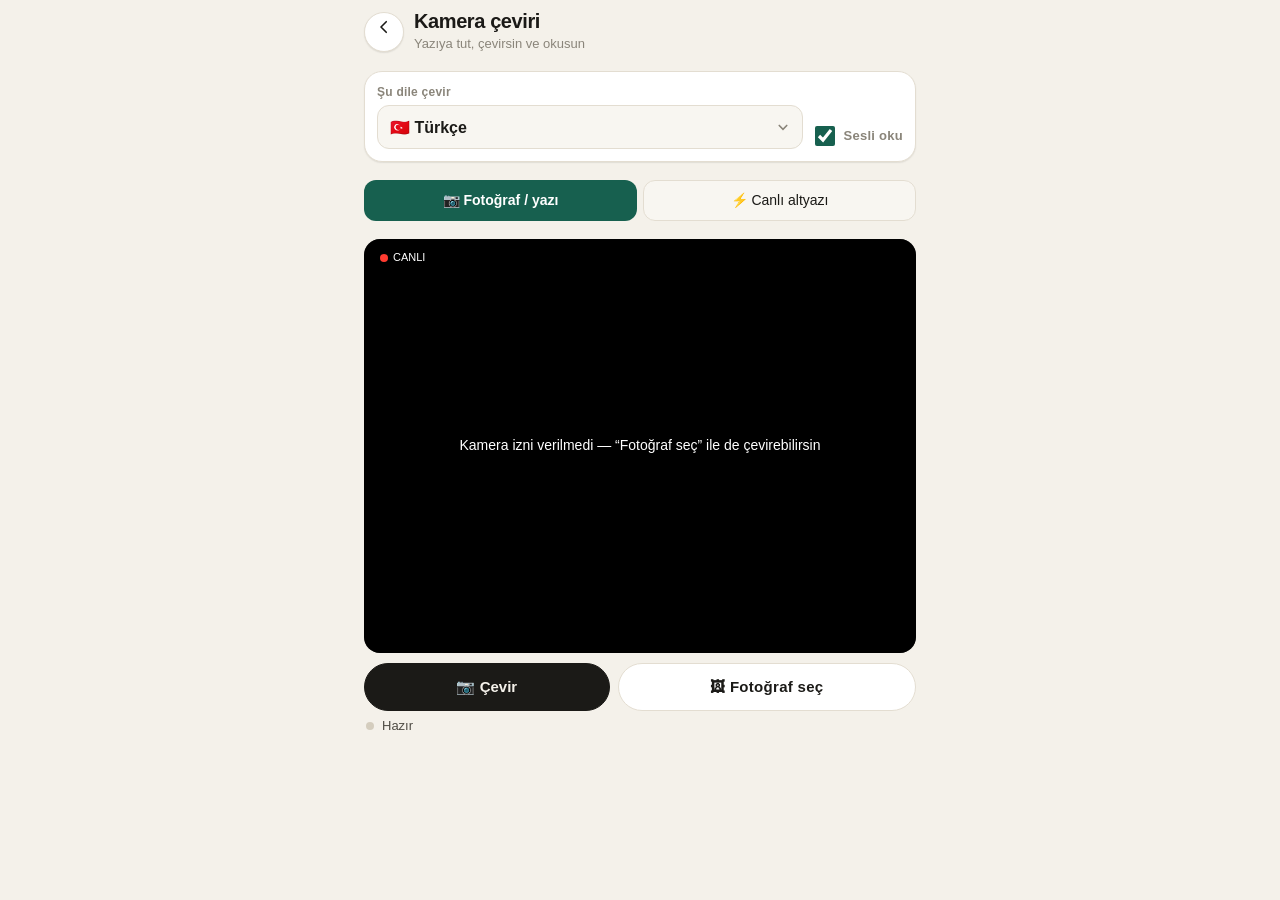
==== camera.html @ 774ba6e8 "v78.4: Karsilikli/Ceviri yanlis alfabe dokumu kayittan duzeltilir" ====
<!DOCTYPE html>
<html lang="tr">
<head>
  <meta charset="UTF-8">
  <meta name="viewport" content="width=device-width, initial-scale=1, viewport-fit=cover">
  <meta name="apple-mobile-web-app-capable" content="yes">
  <meta name="theme-color" content="#F4F1EA" media="(prefers-color-scheme: light)">
  <meta name="theme-color" content="#121311" media="(prefers-color-scheme: dark)">
  <link rel="apple-touch-icon" href="icon-192.png">
  <link rel="manifest" href="manifest.json">
  <title>Kamera Çeviri — Sesli Çevirmen</title>
  <link rel="stylesheet" href="styles.css?v=118">
</head>
<body class="shell">
  <div class="app">
    <header class="header">
      <div class="header-left">
        <a href="/" class="back-btn" aria-label="Ana menü">←</a>
        <div>
          <h1>Kamera çeviri</h1>
          <p class="tagline" id="camTag">Yazıya tut, çevirsin ve okusun</p>
        </div>
      </div>
    </header>

    <section class="lang-card">
      <div class="lang-field">
        <label for="camTarget">Şu dile çevir</label>
        <select id="camTarget"></select>
      </div>
      <label class="cam-sound"><input id="camSound" type="checkbox" checked> Sesli oku</label>
    </section>

    <div class="cam-tabs" role="tablist">
      <button id="tabPhoto" class="cam-tab is-on" type="button" role="tab" aria-selected="true">📷 Fotoğraf / yazı</button>
      <button id="tabLive" class="cam-tab" type="button" role="tab" aria-selected="false">⚡ Canlı altyazı</button>
    </div>

    <div class="cam-box">
      <video id="camVideo" playsinline muted autoplay></video>
      <img id="camShot" alt="Çevrilen fotoğraf" hidden>
      <canvas id="camCanvas" hidden></canvas>
      <div id="camMsg" class="cam-msg">Kamera açılıyor…</div>
      <div id="camLiveDot" class="cam-live" hidden><i></i> CANLI</div>
    </div>

    <div class="cam-bar" id="barPhoto">
      <button id="camSnap" class="btn btn-primary" type="button">📷 Çevir</button>
      <button id="camAgain" class="btn" type="button" hidden>↺ Yeniden</button>
      <label class="btn cam-file">🖼 Fotoğraf seç<input id="camFile" type="file" accept="image/*" hidden></label>
    </div>
    <div class="cam-bar" id="barLive" hidden>
      <button id="camLive" class="btn btn-primary" type="button">▶ Canlı çeviriyi başlat</button>
    </div>

    <div id="camStatus" class="status-bar"><span class="status-dot"></span><span id="camStatusText">Hazır</span></div>

    <main id="camOut" class="cam-out" aria-live="polite"></main>
  </div>
  <script src="api-client.js?v=7"></script>
  <script src="keepalive.js?v=2"></script>
  <script src="live-audio.js?v=14"></script>
  <script src="camera.js?v=3"></script>
</body>
</html>
---- styles.css ----
/* ==========================================================================
   Sesli Çevirmen — tasarım sistemi (v2)
   Sıcak kağıt zemin · mürekkep metin · tek vurgu (derin yeşil) · amber yardım
   ========================================================================== */

:root {
  --bg: #F4F1EA;
  --bg-2: #ECE7DD;
  --surface: #FFFFFF;
  --surface-2: #F8F6F1;
  --ink: #1B1A17;
  --ink-2: #4E4B44;
  --ink-3: #8A857A;
  --line: #E3DDD1;
  --line-2: #D4CDBE;
  --accent: #17604F;
  --accent-2: #0F4A3C;
  --accent-ink: #FFFFFF;
  --accent-soft: #DDEEE7;
  --accent-text: #145444;
  --help: #B26B00;
  --help-soft: #FBEFD9;
  --help-ink: #6E4300;
  --danger: #B93A26;
  --danger-soft: #FBE5E0;
  --ok: #1E7A45;
  --ok-soft: #E2F3E8;
  --info-soft: #E6EEF9;
  --info-ink: #1F4E8C;
  --shadow-sm: 0 1px 2px rgba(27, 26, 23, .06), 0 1px 1px rgba(27, 26, 23, .04);
  --shadow: 0 6px 24px -10px rgba(27, 26, 23, .22), 0 2px 6px -2px rgba(27, 26, 23, .08);
  --radius: 18px;
  --radius-sm: 12px;
  --font: -apple-system, BlinkMacSystemFont, "SF Pro Text", "Segoe UI", Roboto, "Helvetica Neue", Arial, sans-serif;
  --font-display: -apple-system, BlinkMacSystemFont, "SF Pro Display", "Segoe UI", Roboto, sans-serif;
  --safe-b: env(safe-area-inset-bottom, 0px);
  --safe-t: env(safe-area-inset-top, 0px);
  color-scheme: light;
}

@media (prefers-color-scheme: dark) {
  :root:not([data-theme="light"]) {
    --bg: #121311;
    --bg-2: #1A1B18;
    --surface: #1D1E1B;
    --surface-2: #232420;
    --ink: #EEEBE4;
    --ink-2: #BDB8AD;
    --ink-3: #8C887E;
    --line: #2E2F2A;
    --line-2: #3A3B35;
    --accent: #47B696;
    --accent-2: #5CC9A8;
    --accent-ink: #08130F;
    --accent-soft: #173229;
    --accent-text: #7FD9BC;
    --help: #E2A33A;
    --help-soft: #332611;
    --help-ink: #F2C77E;
    --danger: #EE7A63;
    --danger-soft: #3A1E18;
    --ok: #5BCB8A;
    --ok-soft: #16301F;
    --info-soft: #18243A;
    --info-ink: #9DC0F2;
    --shadow-sm: 0 1px 2px rgba(0, 0, 0, .4);
    --shadow: 0 10px 30px -12px rgba(0, 0, 0, .7);
    color-scheme: dark;
  }
}

*, *::before, *::after { box-sizing: border-box; }
html { -webkit-text-size-adjust: 100%; }
body {
  margin: 0;
  min-height: 100dvh;
  background: var(--bg);
  color: var(--ink);
  font: 16px/1.45 var(--font);
  -webkit-font-smoothing: antialiased;
  -webkit-tap-highlight-color: transparent;
  overscroll-behavior-y: none;
}
button, input, select, textarea { font: inherit; color: inherit; }
button { cursor: pointer; -webkit-user-select: none; user-select: none; }
a { color: var(--accent-text); }
svg { flex-shrink: 0; }
.hidden { display: none !important; }
:focus-visible { outline: 2px solid var(--accent); outline-offset: 2px; }

/* ---------- App shell ---------- */
.app {
  max-width: 600px;
  margin: 0 auto;
  min-height: 100dvh;
  display: flex;
  flex-direction: column;
  padding: 0 16px;
}
.header {
  position: sticky;
  top: 0;
  z-index: 30;
  display: flex;
  align-items: center;
  justify-content: space-between;
  gap: 10px;
  margin: 0 -16px;
  padding: calc(10px + var(--safe-t)) 16px 10px;
  background: color-mix(in srgb, var(--bg) 88%, transparent);
  -webkit-backdrop-filter: blur(14px) saturate(1.4);
  backdrop-filter: blur(14px) saturate(1.4);
  border-bottom: 1px solid transparent;
}
.header-left { display: flex; align-items: center; gap: 10px; min-width: 0; }
.header h1 {
  margin: 0;
  font: 700 20px/1.15 var(--font-display);
  letter-spacing: -.02em;
}
.tagline { margin: 2px 0 0; font-size: 13px; color: var(--ink-3); white-space: nowrap; overflow: hidden; text-overflow: ellipsis; }
.back-btn, .icon-btn {
  width: 40px; height: 40px;
  display: inline-grid; place-items: center;
  border-radius: 50%;
  border: 1px solid var(--line);
  background: var(--surface);
  color: var(--ink);
  text-decoration: none;
  font-size: 0;
  box-shadow: var(--shadow-sm);
  flex-shrink: 0;
}
.back-btn::before {
  content: "";
  width: 18px; height: 18px;
  background: currentColor;
  -webkit-mask: url("data:image/svg+xml,%3Csvg xmlns='http://www.w3.org/2000/svg' viewBox='0 0 24 24' fill='none' stroke='black' stroke-width='2.2' stroke-linecap='round' stroke-linejoin='round'%3E%3Cpath d='M15 5l-7 7 7 7'/%3E%3C/svg%3E") center/contain no-repeat;
          mask: url("data:image/svg+xml,%3Csvg xmlns='http://www.w3.org/2000/svg' viewBox='0 0 24 24' fill='none' stroke='black' stroke-width='2.2' stroke-linecap='round' stroke-linejoin='round'%3E%3Cpath d='M15 5l-7 7 7 7'/%3E%3C/svg%3E") center/contain no-repeat;
}
.icon-btn svg { width: 20px; height: 20px; fill: none; stroke: currentColor; stroke-width: 2; stroke-linecap: round; stroke-linejoin: round; }
.ghost-btn {
  display: inline-flex; align-items: center; justify-content: center; gap: 6px;
  min-height: 38px;
  padding: 0 14px;
  border-radius: 999px;
  border: 1px solid var(--line);
  background: var(--surface);
  color: var(--ink);
  font-size: 14px; font-weight: 600;
  text-decoration: none;
  box-shadow: var(--shadow-sm);
}
.ghost-btn:active { transform: scale(.97); }

/* ---------- Form controls ---------- */
.lang-card {
  display: flex; align-items: flex-end; gap: 8px;
  margin: 6px 0 10px;
  padding: 12px;
  background: var(--surface);
  border: 1px solid var(--line);
  border-radius: var(--radius);
  box-shadow: var(--shadow-sm);
}
.lang-field { flex: 1; min-width: 0; display: flex; flex-direction: column; gap: 4px; }
.lang-field-full { flex: 1 1 100%; }
label, .field-label {
  font-size: 12px; font-weight: 600; letter-spacing: .02em;
  color: var(--ink-3);
}
select, .select {
  -webkit-appearance: none; appearance: none;
  width: 100%;
  min-height: 44px;
  padding: 0 36px 0 12px;
  border-radius: var(--radius-sm);
  border: 1px solid var(--line);
  background: var(--surface-2) url("data:image/svg+xml,%3Csvg xmlns='http://www.w3.org/2000/svg' viewBox='0 0 24 24' fill='none' stroke='%238A857A' stroke-width='2.2' stroke-linecap='round'%3E%3Cpath d='M7 10l5 5 5-5'/%3E%3C/svg%3E") right 10px center/18px no-repeat;
  font-size: 16px; font-weight: 600;
  color: var(--ink);
}
input[type="text"], input[type="search"], .input {
  -webkit-appearance: none; appearance: none;
  width: 100%;
  min-height: 48px;
  padding: 0 14px;
  border-radius: 999px;
  border: 1px solid var(--line);
  background: var(--surface);
  font-size: 16px;
  color: var(--ink);
}
input::placeholder { color: var(--ink-3); }
input[type="text"]:focus, input[type="search"]:focus, select:focus { outline: none; border-color: var(--accent); box-shadow: 0 0 0 3px var(--accent-soft); }
input[type="checkbox"] { width: 20px; height: 20px; accent-color: var(--accent); }
.swap-btn {
  width: 44px; height: 44px;
  border-radius: 50%;
  border: 1px solid var(--line);
  background: var(--surface-2);
  font-size: 0;
  display: grid; place-items: center;
  flex-shrink: 0;
}
.swap-btn::before {
  content: ""; width: 20px; height: 20px; background: var(--accent);
  -webkit-mask: url("data:image/svg+xml,%3Csvg xmlns='http://www.w3.org/2000/svg' viewBox='0 0 24 24' fill='none' stroke='black' stroke-width='2.2' stroke-linecap='round' stroke-linejoin='round'%3E%3Cpath d='M4 8h14l-4-4M20 16H6l4 4'/%3E%3C/svg%3E") center/contain no-repeat;
          mask: url("data:image/svg+xml,%3Csvg xmlns='http://www.w3.org/2000/svg' viewBox='0 0 24 24' fill='none' stroke='black' stroke-width='2.2' stroke-linecap='round' stroke-linejoin='round'%3E%3Cpath d='M4 8h14l-4-4M20 16H6l4 4'/%3E%3C/svg%3E") center/contain no-repeat;
}
.swap-btn:active { transform: rotate(180deg); transition: transform .25s; }

/* ---------- Status / notices ---------- */
.status-bar, .live-talk-status-row {
  display: flex; align-items: center; gap: 8px;
  padding: 6px 2px;
  font-size: 13px; color: var(--ink-2);
}
.status-dot {
  width: 8px; height: 8px; border-radius: 50%;
  background: var(--line-2);
  flex-shrink: 0;
  transition: background .2s;
}
.status-dot.active { background: var(--accent); box-shadow: 0 0 0 4px var(--accent-soft); }
@keyframes pulse-dot { 50% { box-shadow: 0 0 0 7px transparent; } }
.error-box, .notice {
  margin: 6px 0;
  padding: 10px 14px;
  border-radius: var(--radius-sm);
  background: var(--danger-soft);
  color: var(--danger);
  font-size: 14px; font-weight: 500;
}
.error-box.info-box, .notice-info { background: var(--info-soft); color: var(--info-ink); }
.notice-warn { background: var(--help-soft); color: var(--help-ink); }
.notice details summary { cursor: pointer; font-weight: 600; }
.notice details p { margin: 6px 0 0; font-weight: 400; }
.interim {
  margin: 6px 0;
  padding: 12px 14px;
  border-radius: var(--radius-sm);
  background: var(--accent-soft);
  color: var(--accent-text);
}
.interim-label { font-size: 11px; font-weight: 700; letter-spacing: .08em; text-transform: uppercase; margin-bottom: 2px; }

/* ---------- Message list / bubbles (Çeviri) ---------- */
.messages {
  flex: 1;
  display: flex; flex-direction: column; gap: 10px;
  padding: 6px 0 12px;
}
.empty-state {
  margin: auto 0;
  padding: 36px 20px;
  text-align: center;
  color: var(--ink-2);
}
.empty-state h2 { margin: 14px 0 4px; font: 700 18px/1.25 var(--font-display); color: var(--ink); letter-spacing: -.01em; }
.empty-state p { margin: 0 auto; max-width: 300px; font-size: 14px; color: var(--ink-3); }
.empty-icon {
  width: 64px; height: 64px; margin: 0 auto;
  border-radius: 22px;
  background: var(--accent-soft);
  font-size: 0;
  position: relative;
}
.empty-icon::before {
  content: ""; position: absolute; inset: 18px; background: var(--accent);
  -webkit-mask: url("data:image/svg+xml,%3Csvg xmlns='http://www.w3.org/2000/svg' viewBox='0 0 24 24' fill='none' stroke='black' stroke-width='2' stroke-linecap='round'%3E%3Crect x='9' y='3' width='6' height='11' rx='3'/%3E%3Cpath d='M5 11a7 7 0 0 0 14 0M12 18v3'/%3E%3C/svg%3E") center/contain no-repeat;
          mask: url("data:image/svg+xml,%3Csvg xmlns='http://www.w3.org/2000/svg' viewBox='0 0 24 24' fill='none' stroke='black' stroke-width='2' stroke-linecap='round'%3E%3Crect x='9' y='3' width='6' height='11' rx='3'/%3E%3Cpath d='M5 11a7 7 0 0 0 14 0M12 18v3'/%3E%3C/svg%3E") center/contain no-repeat;
}
.empty-hint { color: var(--ink-3); font-size: 14px; text-align: center; padding: 16px; }

.bubble, .live-talk-bubble {
  padding: 14px 16px;
  border-radius: var(--radius);
  background: var(--surface);
  border: 1px solid var(--line);
  box-shadow: var(--shadow-sm);
}
.bubble.other, .live-talk-bubble.other { background: var(--surface-2); }
.bubble.me, .live-talk-bubble.me { border-left: 3px solid var(--accent); }
.bubble.other, .live-talk-bubble.other { border-left: 3px solid var(--help); }
@keyframes rise { from { opacity: 0; } to { opacity: 1; } }
.bubble-label, .live-talk-bubble-meta {
  font-size: 11px; font-weight: 700; letter-spacing: .06em; text-transform: uppercase;
  color: var(--ink-3);
}
.bubble-original, .live-talk-bubble-orig { margin: 3px 0 0; font-size: 15px; color: var(--ink-2); }
.bubble-divider, .live-talk-bubble-divider { height: 1px; background: var(--line); margin: 10px 0; }
.bubble-translated, .live-talk-bubble-trans { margin: 3px 0 0; font: 600 19px/1.35 var(--font-display); color: var(--ink); letter-spacing: -.005em; }
.bubble-phonetic { margin-top: 6px; font-size: 14px; color: var(--accent-text); }
.replay-btn, .live-talk-replay, .pill-btn {
  display: inline-flex; align-items: center; gap: 6px;
  margin-top: 10px;
  min-height: 34px;
  padding: 0 12px;
  border-radius: 999px;
  border: 1px solid var(--line);
  background: var(--surface);
  color: var(--accent-text);
  font-size: 13px; font-weight: 600;
}
.replay-btn:active, .live-talk-replay:active, .pill-btn:active { transform: scale(.96); }
.live-talk-bubble-actions:empty { display: none; }

/* ---------- Bottom dock + mic buttons ---------- */
.controls, .dock {
  position: sticky; bottom: 0; z-index: 20;
  margin: 0 -16px;
  padding: 10px 16px calc(12px + var(--safe-b));
  background: linear-gradient(to top, var(--bg) 82%, color-mix(in srgb, var(--bg) 0%, transparent));
}
.text-input-row, .composer { display: flex; gap: 8px; align-items: center; }
.translate-send-btn, .send-btn, .mod-send-btn {
  width: 48px; height: 48px; flex-shrink: 0;
  border-radius: 50%; border: 0;
  background: var(--ink); color: var(--bg);
  display: grid; place-items: center;
  font-size: 0;
}
.translate-send-btn::before, .send-btn::before, .mod-send-btn::before {
  content: ""; width: 20px; height: 20px; background: currentColor;
  -webkit-mask: url("data:image/svg+xml,%3Csvg xmlns='http://www.w3.org/2000/svg' viewBox='0 0 24 24' fill='none' stroke='black' stroke-width='2.4' stroke-linecap='round' stroke-linejoin='round'%3E%3Cpath d='M12 19V5M5 12l7-7 7 7'/%3E%3C/svg%3E") center/contain no-repeat;
          mask: url("data:image/svg+xml,%3Csvg xmlns='http://www.w3.org/2000/svg' viewBox='0 0 24 24' fill='none' stroke='black' stroke-width='2.4' stroke-linecap='round' stroke-linejoin='round'%3E%3Cpath d='M12 19V5M5 12l7-7 7 7'/%3E%3C/svg%3E") center/contain no-repeat;
}
.dual-mic-hint { margin: 8px 0 6px; text-align: center; font-size: 12px; color: var(--ink-3); }
.dual-mic-row, .mic-row { display: grid; grid-template-columns: 1fr 1fr; gap: 10px; }

.mic-btn {
  position: relative;
  display: flex; align-items: center; gap: 12px;
  width: 100%;
  min-height: 76px;
  padding: 12px 14px;
  border-radius: 22px;
  border: 0;
  background: var(--accent);
  color: var(--accent-ink);
  text-align: left;
  box-shadow: 0 8px 20px -10px color-mix(in srgb, var(--accent) 70%, transparent);
  touch-action: none;
  -webkit-touch-callout: none;
  transition: transform .12s ease, background .2s;
}
.mic-btn[data-side="other"] { background: var(--ink); color: var(--bg); box-shadow: var(--shadow); }
.mic-btn { -webkit-user-select: none; user-select: none; }
.mic-btn:disabled { opacity: .5; }
.mic-icon {
  width: 44px; height: 44px; flex-shrink: 0;
  border-radius: 50%;
  display: grid; place-items: center;
  background: color-mix(in srgb, currentColor 16%, transparent);
  font-size: 0;
}
.mic-icon::before {
  content: ""; width: 22px; height: 22px; background: currentColor;
  -webkit-mask: url("data:image/svg+xml,%3Csvg xmlns='http://www.w3.org/2000/svg' viewBox='0 0 24 24' fill='none' stroke='black' stroke-width='2.2' stroke-linecap='round'%3E%3Crect x='9' y='3' width='6' height='11' rx='3'/%3E%3Cpath d='M5 11a7 7 0 0 0 14 0M12 18v3'/%3E%3C/svg%3E") center/contain no-repeat;
          mask: url("data:image/svg+xml,%3Csvg xmlns='http://www.w3.org/2000/svg' viewBox='0 0 24 24' fill='none' stroke='black' stroke-width='2.2' stroke-linecap='round'%3E%3Crect x='9' y='3' width='6' height='11' rx='3'/%3E%3Cpath d='M5 11a7 7 0 0 0 14 0M12 18v3'/%3E%3C/svg%3E") center/contain no-repeat;
}
.mic-icon svg { display: none; }
.mic-text { display: flex; flex-direction: column; min-width: 0; line-height: 1.2; }
.mic-text strong { font-size: 16px; font-weight: 700; letter-spacing: -.005em; white-space: nowrap; overflow: hidden; text-overflow: ellipsis; }
.mic-text small { margin-top: 3px; font-size: 12px; font-weight: 600; opacity: .78; white-space: nowrap; overflow: hidden; text-overflow: ellipsis; }
.mic-btn.recording { background: var(--danger); color: #fff; }
.mic-btn.recording .mic-icon { background: rgba(255, 255, 255, .25); box-shadow: 0 0 0 calc(3px + var(--lv, 0) * 14px) rgba(255,255,255,.22); transition: box-shadow .08s linear; }
.mic-btn.arming { background: var(--help); color: #fff; }
.mic-btn.arming .mic-text strong::after { content: " · bekle"; font-weight: 600; opacity: .85; }
.mic-btn.processing { opacity: .75; }
@keyframes rec-ring { 0% { box-shadow: 0 0 0 0 rgba(255,255,255,.5); } 100% { box-shadow: 0 0 0 14px rgba(255,255,255,0); } }
.test-btn {
  display: block; margin: 10px auto 0;
  background: none; border: 0;
  color: var(--ink-3); font-size: 13px; font-weight: 600;
  text-decoration: underline; text-underline-offset: 3px;
}

/* ---------- Eşzamanlı konuşma ---------- */
.live-talk-lang-bar { display: flex; align-items: flex-end; gap: 8px; margin: 6px 0 4px; padding: 12px; background: var(--surface); border: 1px solid var(--line); border-radius: var(--radius); box-shadow: var(--shadow-sm); }
.live-talk-lang-field { flex: 1; min-width: 0; display: flex; flex-direction: column; gap: 4px; }
.live-talk-options { display: flex; flex-direction: column; gap: 2px; padding: 4px 2px; }
.live-talk-toggle { display: flex; align-items: center; gap: 10px; font-size: 14px; font-weight: 600; color: var(--ink-2); padding: 6px 0; }
.live-talk-live { margin: 6px 0; padding: 14px; border-radius: var(--radius); background: var(--accent-soft); color: var(--accent-text); }
.live-talk-live-label { font-size: 11px; font-weight: 800; letter-spacing: .1em; margin-bottom: 8px; }
.live-talk-live-row { display: flex; gap: 10px; align-items: flex-start; }
.live-talk-live-flag { font-size: 18px; line-height: 1.3; }
.live-talk-live-orig { color: var(--ink-2); font-size: 15px; }
.live-talk-live-trans { color: var(--ink); font: 600 18px/1.35 var(--font-display); }
.live-talk-live-divider { height: 1px; background: color-mix(in srgb, var(--accent) 25%, transparent); margin: 10px 0; }
.live-talk-speakers { position: sticky; bottom: 0; z-index: 20; margin: 0 -16px; padding: 10px 16px calc(12px + var(--safe-b)); background: linear-gradient(to top, var(--bg) 85%, transparent); display: flex; flex-direction: column; gap: 8px; }
.live-talk-speaker { display: flex; flex-direction: column; gap: 6px; }
.live-talk-speaker-meta { display: flex; justify-content: space-between; align-items: center; padding: 0 4px; }
.live-talk-badge { font-size: 12px; font-weight: 800; letter-spacing: .06em; color: var(--ink-2); }
.live-talk-lang-name { font-size: 12px; color: var(--ink-3); font-weight: 600; }
.live-talk-arrow { display: none; }
.live-talk-speaker.other .mic-btn { background: var(--ink); color: var(--bg); }
.live-talk-speaker .mic-btn.recording, .mic-btn[data-side="other"].recording { background: var(--danger); color: #fff; }
.live-talk-speaker .mic-btn.processing { opacity: .75; }

/* ---------- Sheets / modals ---------- */
.sheet {
  position: fixed; inset: 0; z-index: 100;
  display: flex; align-items: flex-end; justify-content: center;
}
.sheet-backdrop { position: absolute; inset: 0; background: rgba(15, 14, 12, .45); animation: fade .2s; }
.sheet-card {
  position: relative;
  width: 100%; max-width: 600px;
  max-height: 88dvh; overflow-y: auto; -webkit-overflow-scrolling: touch;
  padding: 8px 18px calc(18px + var(--safe-b));
  border-radius: 26px 26px 0 0;
  background: var(--bg);
  box-shadow: 0 -10px 40px rgba(0, 0, 0, .25);
  animation: sheet-up .26s cubic-bezier(.2, .9, .3, 1);
}
.sheet-handle { width: 40px; height: 5px; border-radius: 3px; background: var(--line-2); margin: 4px auto 12px; }
.sheet-card h2 { margin: 4px 0 14px; font: 800 22px/1.15 var(--font-display); letter-spacing: -.02em; }
.sheet-card h3 { margin: 20px 0 8px; font-size: 13px; font-weight: 700; letter-spacing: .06em; text-transform: uppercase; color: var(--ink-3); }
@keyframes sheet-up { from { transform: translateY(40px); opacity: .4; } to { transform: none; opacity: 1; } }
@keyframes fade { from { opacity: 0; } }
.field { display: flex; flex-direction: column; gap: 6px; margin-bottom: 14px; }
.hint { margin: 4px 0 0; font-size: 13px; color: var(--ink-3); }
.btn {
  display: inline-flex; align-items: center; justify-content: center; gap: 8px;
  min-height: 48px; padding: 0 18px;
  border-radius: 999px; border: 1px solid var(--line);
  background: var(--surface); color: var(--ink);
  font-size: 15px; font-weight: 700;
}
.btn-primary { background: var(--ink); color: var(--bg); border-color: var(--ink); }
.btn-accent { background: var(--accent); color: var(--accent-ink); border-color: var(--accent); }
.btn-danger { color: var(--danger); }
.btn-block { width: 100%; }
.btn-row { display: flex; gap: 8px; margin-top: 16px; }
.btn-row .btn { flex: 1; }
.seg { display: flex; padding: 3px; gap: 3px; border-radius: 999px; background: var(--bg-2); }
.seg button { flex: 1; min-height: 38px; border: 0; border-radius: 999px; background: transparent; font-size: 14px; font-weight: 700; color: var(--ink-2); }
.seg button.active { background: var(--surface); color: var(--ink); box-shadow: var(--shadow-sm); }
.chips { display: flex; flex-wrap: wrap; gap: 8px; }
.chip {
  display: inline-flex; align-items: center; gap: 6px;
  min-height: 40px; padding: 0 14px;
  border-radius: 999px; border: 1px solid var(--line);
  background: var(--surface); color: var(--ink);
  font-size: 14px; font-weight: 600;
}
.chip.active { background: var(--ink); border-color: var(--ink); color: var(--bg); }
.switch-row { display: flex; align-items: center; justify-content: space-between; gap: 12px; padding: 12px 0; border-bottom: 1px solid var(--line); font-size: 15px; font-weight: 600; }
.switch-row small { display: block; font-size: 12px; font-weight: 500; color: var(--ink-3); }
.switch { position: relative; width: 50px; height: 30px; flex-shrink: 0; }
.switch input { position: absolute; opacity: 0; inset: 0; width: 100%; height: 100%; margin: 0; cursor: pointer; z-index: 1; }
.switch span { position: absolute; inset: 0; border-radius: 999px; background: var(--line-2); transition: background .2s; }
.switch span::after { content: ""; position: absolute; top: 3px; left: 3px; width: 24px; height: 24px; border-radius: 50%; background: #fff; box-shadow: 0 1px 3px rgba(0,0,0,.25); transition: transform .2s; }
.switch input:checked + span { background: var(--accent); }
.switch input:checked + span::after { transform: translateX(20px); }

/* ==========================================================================
   EĞİTİM
   ========================================================================== */
.edu .header { border-bottom-color: var(--line); }
.edu-lang-btn {
  display: inline-flex; align-items: center; gap: 6px;
  min-height: 38px; padding: 0 12px 0 10px;
  border-radius: 999px; border: 1px solid var(--line);
  background: var(--surface); box-shadow: var(--shadow-sm);
  font-size: 15px; font-weight: 700; color: var(--ink);
}
.edu-lang-btn svg { width: 16px; height: 16px; fill: none; stroke: var(--ink-3); stroke-width: 2.4; stroke-linecap: round; }
.level-pill {
  min-width: 44px; height: 38px; padding: 0 10px;
  border-radius: 999px; border: 0;
  background: var(--accent-soft); color: var(--accent-text);
  font: 800 14px/38px var(--font-display); letter-spacing: .02em; text-align: center;
}
.edu-meta { display: flex; align-items: center; gap: 10px; padding: 10px 2px 2px; font-size: 13px; color: var(--ink-3); }
.edu-meta .bar { flex: 1; height: 6px; border-radius: 3px; background: var(--bg-2); overflow: hidden; }
.edu-meta .bar i { display: block; height: 100%; width: 0; border-radius: 3px; background: var(--accent); transition: width .5s; }
.edu-meta b { color: var(--ink-2); font-weight: 700; }
.edu-scenario {
  display: inline-flex; align-items: center; gap: 6px;
  margin-top: 8px; padding: 6px 12px;
  border-radius: 999px; border: 1px dashed var(--line-2);
  background: transparent; color: var(--ink-2);
  font-size: 13px; font-weight: 600;
}
.edu-feed { flex: 1; display: flex; flex-direction: column; gap: 14px; padding: 14px 0 18px; }
.msg { display: flex; flex-direction: column; }
.msg-user { align-items: flex-end; }
.msg-user .msg-body {
  max-width: 82%;
  padding: 10px 14px;
  border-radius: 20px 20px 6px 20px;
  background: var(--accent); color: var(--accent-ink);
  font-size: 16px;
}
.msg-user.help .msg-body { background: var(--help-soft); color: var(--help-ink); }
/* kendi konuşmanın okunuşu balonun arka planında görünsün */
.msg-user .t-okunus { color: inherit; opacity: .92; }
.msg-user .t-okunus::before { background: color-mix(in srgb, currentColor 20%, transparent); color: inherit; }
.msg-user .msg-tag { margin: 0 6px 4px; font-size: 11px; font-weight: 700; letter-spacing: .06em; text-transform: uppercase; color: var(--ink-3); }
.msg-tutor .msg-body {
  padding: 16px;
  border-radius: 6px 22px 22px 22px;
  background: var(--surface);
  border: 1px solid var(--line);
  box-shadow: var(--shadow-sm);
}
.t-target { margin: 0; font: 600 20px/1.35 var(--font-display); letter-spacing: -.01em; color: var(--ink); }
.t-target[dir="rtl"], .ex-target[dir="rtl"] { text-align: right; }
.t-okunus {
  display: flex; gap: 8px; align-items: baseline;
  margin: 8px 0 0;
  font-size: 15px; color: var(--accent-text); font-weight: 500;
}
.t-okunus::before { content: "Okunuş"; flex-shrink: 0; font-size: 10px; font-weight: 800; letter-spacing: .08em; text-transform: uppercase; padding: 2px 6px; border-radius: 6px; background: var(--accent-soft); }
.t-tr { margin: 8px 0 0; font-size: 14px; color: var(--ink-3); }
.t-tr::before { content: "TR · "; font-weight: 700; font-size: 11px; letter-spacing: .06em; }
.t-actions { display: flex; flex-wrap: wrap; gap: 6px; margin-top: 12px; }
.t-btn {
  display: inline-flex; align-items: center; gap: 6px;
  min-height: 34px; padding: 0 12px;
  border-radius: 999px; border: 1px solid var(--line);
  background: var(--surface-2); color: var(--ink);
  font-size: 13px; font-weight: 700;
}
.t-btn svg { width: 16px; height: 16px; fill: none; stroke: currentColor; stroke-width: 2.2; stroke-linecap: round; stroke-linejoin: round; }
.t-btn.playing { background: var(--accent); color: var(--accent-ink); border-color: var(--accent); }
.t-btn:active { transform: scale(.96); }
.fix {
  margin: 0 0 14px;
  padding: 12px 14px;
  border-radius: 14px;
  background: var(--ok-soft);
}
.fix.is-better { background: var(--info-soft); }
.fix-head { font-size: 11px; font-weight: 800; letter-spacing: .08em; text-transform: uppercase; color: var(--ok); }
.fix.is-better .fix-head { color: var(--info-ink); }
.fix-you { margin: 6px 0 0; font-size: 14px; color: var(--ink-3); text-decoration: line-through; text-decoration-color: var(--danger); }
.fix-right { margin: 4px 0 0; font: 600 17px/1.35 var(--font-display); color: var(--ink); }
.fix .t-okunus { margin-top: 4px; font-size: 14px; }
.fix-why { margin: 8px 0 0; font-size: 14px; color: var(--ink-2); }
.fix-how { margin: 8px 0 0; padding: 8px 10px; border-radius: 10px; background: var(--accent-soft); font-size: 14px; color: var(--accent-text); font-weight: 600; }
.fix .t-btn { background: var(--surface); }
.fix .t-btn.playing, .t-btn.playing { background: var(--accent); color: var(--accent-ink); border-color: var(--accent); }
.ok-badge.is-unclear { background: var(--help-soft); color: var(--help-ink); }
.ok-badge { display: inline-flex; align-items: center; gap: 6px; margin-bottom: 10px; padding: 4px 10px; border-radius: 999px; background: var(--ok-soft); color: var(--ok); font-size: 12px; font-weight: 800; }
.help-note { margin: 0 0 12px; padding: 10px 12px; border-radius: 12px; background: var(--help-soft); color: var(--help-ink); font-size: 14px; }
.examples { display: flex; flex-direction: column; gap: 8px; margin-bottom: 12px; }
.ex {
  display: grid; grid-template-columns: 1fr auto; gap: 2px 10px; align-items: center;
  padding: 12px 12px 12px 14px;
  border-radius: 14px; border: 1px solid var(--line);
  background: var(--surface-2);
}
.ex-target { font: 600 17px/1.35 var(--font-display); color: var(--ink); }
.ex .t-okunus { margin: 2px 0 0; font-size: 14px; grid-column: 1; }
.ex .t-okunus::before { display: none; }
.ex-tr { grid-column: 1; font-size: 13px; color: var(--ink-3); }
.ex .play {
  grid-column: 2; grid-row: 1 / span 3;
  width: 42px; height: 42px; border-radius: 50%; border: 0;
  background: var(--accent); color: var(--accent-ink);
  display: grid; place-items: center;
}
.ex .play svg { width: 18px; height: 18px; fill: currentColor; }
.words { display: flex; flex-wrap: wrap; gap: 6px; margin-top: 12px; }
.word-chip {
  display: inline-flex; align-items: center; gap: 6px;
  padding: 6px 10px; border-radius: 10px;
  background: var(--bg-2); border: 0;
  font-size: 13px; color: var(--ink-2);
}
.word-chip b { color: var(--ink); }
.typing { display: inline-flex; gap: 5px; padding: 16px 18px; border-radius: 6px 22px 22px 22px; background: var(--surface); border: 1px solid var(--line); width: max-content; }
.typing i { width: 7px; height: 7px; border-radius: 50%; background: var(--ink-3); animation: blink 1s infinite; }
.typing i:nth-child(2) { animation-delay: .15s; }
.typing i:nth-child(3) { animation-delay: .3s; }
@keyframes blink { 0%, 80%, 100% { opacity: .25; transform: translateY(0); } 40% { opacity: 1; transform: translateY(-3px); } }
.edu-intro { padding: 18px; border-radius: var(--radius); background: var(--surface-2); border: 1px dashed var(--line-2); font-size: 14px; color: var(--ink-2); }
.edu-intro b { color: var(--ink); }

.edu-dock .composer { margin-bottom: 10px; }
.edu-dock .mic-row { grid-template-columns: 1.6fr 1fr; }
.mic-btn.help-mic { background: var(--help-soft); color: var(--help-ink); box-shadow: none; border: 1px solid color-mix(in srgb, var(--help) 35%, transparent); }
.mic-btn.help-mic .mic-icon::before {
  -webkit-mask-image: url("data:image/svg+xml,%3Csvg xmlns='http://www.w3.org/2000/svg' viewBox='0 0 24 24' fill='none' stroke='black' stroke-width='2.2' stroke-linecap='round' stroke-linejoin='round'%3E%3Cpath d='M9 9a3 3 0 1 1 4.5 2.6c-.9.5-1.5 1.2-1.5 2.2V15M12 19h.01'/%3E%3Ccircle cx='12' cy='12' r='10'/%3E%3C/svg%3E");
          mask-image: url("data:image/svg+xml,%3Csvg xmlns='http://www.w3.org/2000/svg' viewBox='0 0 24 24' fill='none' stroke='black' stroke-width='2.2' stroke-linecap='round' stroke-linejoin='round'%3E%3Cpath d='M9 9a3 3 0 1 1 4.5 2.6c-.9.5-1.5 1.2-1.5 2.2V15M12 19h.01'/%3E%3Ccircle cx='12' cy='12' r='10'/%3E%3C/svg%3E");
}
.mic-btn.help-mic.recording { background: var(--help); color: #fff; }
.edu-status { display: flex; align-items: center; justify-content: center; gap: 8px; min-height: 20px; margin-bottom: 8px; font-size: 13px; font-weight: 600; color: var(--ink-3); }

.lang-grid { display: grid; grid-template-columns: repeat(3, 1fr); gap: 8px; }
.lang-opt {
  display: flex; flex-direction: column; align-items: center; gap: 2px;
  padding: 10px 4px; border-radius: 14px;
  border: 1px solid var(--line); background: var(--surface);
  font-size: 13px; font-weight: 700; color: var(--ink);
}
.lang-opt span { font-size: 22px; line-height: 1.1; }
.lang-opt.active { border-color: var(--accent); background: var(--accent-soft); color: var(--accent-text); box-shadow: inset 0 0 0 1px var(--accent); }
.level-grid { display: grid; grid-template-columns: repeat(6, 1fr); gap: 6px; }
.level-grid button { min-height: 44px; border-radius: 12px; border: 1px solid var(--line); background: var(--surface); font-weight: 800; }
.level-grid button.active { background: var(--ink); color: var(--bg); border-color: var(--ink); }

.stat-grid { display: grid; grid-template-columns: repeat(3, 1fr); gap: 8px; }
.stat { padding: 12px; border-radius: 14px; background: var(--surface); border: 1px solid var(--line); }
.stat b { display: block; font: 800 22px/1.1 var(--font-display); letter-spacing: -.02em; }
.stat span { font-size: 12px; color: var(--ink-3); font-weight: 600; }
.list { display: flex; flex-direction: column; border-radius: 14px; background: var(--surface); border: 1px solid var(--line); overflow: hidden; }
.list-item { display: flex; align-items: center; gap: 10px; padding: 12px 14px; border-top: 1px solid var(--line); }
.list-item:first-child { border-top: 0; }
.list-item .grow { flex: 1; min-width: 0; }
.list-item b { display: block; font-size: 15px; }
.list-item small { display: block; font-size: 13px; color: var(--ink-3); }
.list-item .t-btn { padding: 0 10px; }
.week { display: flex; align-items: flex-end; gap: 6px; height: 90px; padding: 10px 12px; border-radius: 14px; background: var(--surface); border: 1px solid var(--line); }
.week div { flex: 1; display: flex; flex-direction: column; align-items: center; gap: 4px; height: 100%; justify-content: flex-end; }
.week i { width: 100%; max-width: 26px; border-radius: 6px 6px 3px 3px; background: var(--accent); min-height: 3px; opacity: .85; }
.week span { font-size: 10px; font-weight: 700; color: var(--ink-3); }

/* ==========================================================================
   Cümle Kur / Kendini Test Et (mod-*)
   ========================================================================== */
.mod-app .header { border-bottom-color: transparent; }
.mod-lang-card { margin-top: 4px; }
.mod-tabs, .modal-tabs { display: flex; padding: 3px; gap: 3px; margin: 4px 0 8px; border-radius: 999px; background: var(--bg-2); }
.mod-tab, .modal-tab { flex: 1; min-height: 40px; border: 0; border-radius: 999px; background: transparent; font-size: 15px; font-weight: 700; color: var(--ink-2); }
.mod-tab.active, .modal-tab.active { background: var(--surface); color: var(--ink); box-shadow: var(--shadow-sm); }
.mod-scroll { flex: 1; padding-bottom: 20px; }
.mod-panel { display: flex; flex-direction: column; gap: 14px; }
.mod-results { display: flex; flex-direction: column; gap: 12px; }
.mod-results:empty { display: none; }
.mod-card, .mod-setup-card, .mod-result-card, .mod-error-card, .mod-info-card, .mod-pattern-card, .mod-sentence-detail, .mod-word-popup {
  padding: 16px;
  border-radius: var(--radius);
  background: var(--surface);
  border: 1px solid var(--line);
  box-shadow: var(--shadow-sm);
}
.mod-card-featured { border-color: color-mix(in srgb, var(--accent) 40%, var(--line)); box-shadow: var(--shadow); }
.mod-card-compact { padding: 12px 14px; }
.mod-error-card { background: var(--danger-soft); color: var(--danger); border-color: transparent; }
.mod-hero { display: flex; gap: 12px; align-items: center; padding: 14px; border-radius: var(--radius); background: var(--accent-soft); color: var(--accent-text); }
.mod-hero-blue { background: var(--info-soft); color: var(--info-ink); }
.mod-hero-green { background: var(--ok-soft); color: var(--ok); }
.mod-hero-icon { font-size: 26px; }
.mod-hero-sub, .mod-lead, .mod-detail-lead { font-size: 14px; color: var(--ink-2); }
.mod-card-line { margin: 4px 0; }
.mod-card-target, .mod-quiz-prompt, .mod-saved-text b { font: 600 19px/1.35 var(--font-display); color: var(--ink); letter-spacing: -.005em; }
.mod-card-tr, .mod-part-tr, .mod-pattern-tr, .mod-part-mean { font-size: 14px; color: var(--ink-3); }
.mod-pron-row, .mod-pron-block, .mod-ipa-row { display: flex; flex-wrap: wrap; gap: 6px; align-items: baseline; margin-top: 6px; }
.mod-pron-label, .mod-ipa-label, .mod-structure-label, .mod-section-title {
  font-size: 11px; font-weight: 800; letter-spacing: .08em; text-transform: uppercase; color: var(--ink-3);
}
.mod-pron-value, .mod-pron-inline, .mod-word-pron-tr, .mod-chunk em { color: var(--accent-text); font-weight: 600; font-style: normal; }
.mod-section-hint, .mod-teach-hint, .mod-usage-note, .mod-alt-note, .mod-pron-note, .mod-dock-hint { font-size: 13px; color: var(--ink-3); }
.mod-dock-hint { text-align: center; margin: 6px 0 0; }
.mod-card-actions { display: flex; flex-wrap: wrap; gap: 8px; margin-top: 12px; }
.mod-card-actions-inline { margin-top: 6px; }
.mod-listen-btn, .mod-detail-btn, .mod-retry-btn, .mod-ipa-toggle, .mod-saved-delete, .mod-popup-close, .mod-nw-chip, .mod-listen-sm {
  display: inline-flex; align-items: center; justify-content: center; gap: 6px;
  min-height: 34px; padding: 0 12px;
  border-radius: 999px; border: 1px solid var(--line);
  background: var(--surface-2); color: var(--ink);
  font-size: 13px; font-weight: 700;
}
.mod-listen-btn { color: var(--accent-text); }
.mod-saved-delete { color: var(--danger); min-height: 30px; padding: 0 10px; }
.mod-action-btn {
  display: inline-flex; align-items: center; justify-content: center; gap: 8px;
  min-height: 48px; padding: 0 18px;
  border-radius: 999px; border: 0;
  background: var(--ink); color: var(--bg);
  font-size: 15px; font-weight: 700;
}
.mod-action-gold, .mod-action-save { background: var(--accent); color: var(--accent-ink); }
.mod-setup-card h2, .mod-saved h2, .mod-saved-head h2 { margin: 0 0 10px; font: 800 18px/1.2 var(--font-display); letter-spacing: -.01em; }
.mod-setup-card { display: flex; flex-direction: column; gap: 12px; }
.mod-chip-row { display: flex; gap: 8px; flex-wrap: wrap; }
.mod-chip.active { background: var(--ink); color: var(--bg); border-color: var(--ink); }
.mod-check-label { display: flex; align-items: center; gap: 10px; font-size: 15px; font-weight: 600; color: var(--ink-2); }
.mod-empty { font-size: 14px; color: var(--ink-3); }
.mod-saved { margin-top: 8px; }
.mod-saved-head { display: flex; flex-direction: column; gap: 8px; margin-bottom: 8px; }
.mod-search { min-height: 42px !important; }
.mod-saved-list { display: flex; flex-direction: column; gap: 8px; }
.mod-saved-item, .mod-saved-row, .mod-saved-item-static { display: flex; align-items: center; gap: 10px; padding: 12px 14px; border-radius: 14px; background: var(--surface); border: 1px solid var(--line); }
.mod-saved-item { cursor: pointer; }
.mod-saved-text { flex: 1; min-width: 0; display: flex; flex-direction: column; gap: 2px; font-size: 14px; color: var(--ink-3); }
.mod-saved-text b { font-size: 16px; }
.mod-saved-icon { font-size: 18px; }
.mod-summary-count { font-weight: 800; color: var(--ink); }
.mod-badge, .mod-tags span, .mod-regional { display: inline-flex; align-items: center; padding: 3px 9px; border-radius: 999px; background: var(--bg-2); color: var(--ink-2); font-size: 12px; font-weight: 700; }
.mod-badge-grammar { background: var(--info-soft); color: var(--info-ink); }
.mod-tags { display: flex; flex-wrap: wrap; gap: 6px; margin: 6px 0; }
.mod-warn { padding: 10px 12px; border-radius: 12px; background: var(--help-soft); color: var(--help-ink); font-size: 14px; }
.mod-loading { display: flex; align-items: center; gap: 10px; padding: 16px; color: var(--ink-3); font-size: 14px; }
.mod-spinner { width: 20px; height: 20px; border-radius: 50%; border: 2.5px solid var(--line-2); border-top-color: var(--accent); animation: spin .8s linear infinite; }
@keyframes spin { to { transform: rotate(360deg); } }
.mod-details, .mod-info-collapsible { border-radius: 14px; }
.mod-details summary, .mod-info-collapsible summary { cursor: pointer; font-weight: 700; padding: 6px 0; }
.mod-info-body, .mod-detail-section, .mod-teach-body { font-size: 14px; color: var(--ink-2); }
.mod-detail-text { font-size: 15px; color: var(--ink-2); }
.mod-teach-step { padding: 10px 0; border-top: 1px solid var(--line); }
.mod-teach-heading { font-weight: 800; color: var(--ink); border-top: 0; }
.mod-detail-formula, .mod-structure { padding: 10px 12px; border-radius: 12px; background: var(--bg-2); font-weight: 700; color: var(--ink); font-size: 15px; }
.mod-detail-word-row, .mod-pattern-item, .mod-phrase-item, .mod-alt-term-item, .mod-variant, .mod-clause, .mod-chunk { padding: 8px 0; border-top: 1px solid var(--line); font-size: 14px; }
.mod-detail-words > :first-child, .mod-patterns-block > :first-child { border-top: 0; }
.mod-chunks { display: flex; flex-wrap: wrap; gap: 6px; }
.mod-chunk { display: inline-flex; flex-direction: column; padding: 6px 10px; border: 1px solid var(--line); border-radius: 10px; background: var(--surface-2); }
.mod-wb-table { width: 100%; border-collapse: collapse; font-size: 14px; }
.mod-wb-table td, .mod-wb-table th { padding: 8px 6px; border-top: 1px solid var(--line); text-align: left; }
.mod-new-words { display: flex; flex-wrap: wrap; gap: 6px; margin-top: 8px; }
.mod-nw-chip { background: var(--accent-soft); color: var(--accent-text); border-color: transparent; }
.mod-verb-list { display: flex; flex-wrap: wrap; gap: 6px; }
.mod-inferred { font-size: 14px; color: var(--ink-2); font-style: italic; }
.mod-sentence-detail-overlay, .mod-word-popup-overlay {
  position: fixed; inset: 0; z-index: 1000;
  background: rgba(15, 14, 12, .45);
  display: flex; align-items: flex-end; justify-content: center;
  padding: 0; overflow-y: auto;
}
.mod-sentence-detail, .mod-word-popup {
  width: 100%; max-width: 600px; max-height: 86dvh; overflow-y: auto;
  border-radius: 26px 26px 0 0; padding: 18px 18px calc(18px + var(--safe-b));
  animation: sheet-up .26s cubic-bezier(.2, .9, .3, 1);
}
.mod-popup-example { padding: 10px 12px; margin-top: 8px; border-radius: 12px; background: var(--surface-2); }
.mod-popup-close { margin-top: 12px; width: 100%; min-height: 44px; }
.mod-dock {
  position: sticky; bottom: 0; z-index: 20;
  margin: 0 -16px; padding: 10px 16px calc(12px + var(--safe-b));
  background: linear-gradient(to top, var(--bg) 82%, transparent);
}
.mod-composer { display: flex; gap: 8px; align-items: center; }
.mod-mic-btn {
  width: 48px; height: 48px; flex-shrink: 0;
  border-radius: 50%; border: 0;
  background: var(--accent); color: var(--accent-ink);
  display: grid; place-items: center;
  touch-action: none; -webkit-touch-callout: none;
}
.mod-mic-icon { font-size: 0; }
.mod-mic-icon::before {
  content: ""; display: block; width: 22px; height: 22px; background: currentColor;
  -webkit-mask: url("data:image/svg+xml,%3Csvg xmlns='http://www.w3.org/2000/svg' viewBox='0 0 24 24' fill='none' stroke='black' stroke-width='2.2' stroke-linecap='round'%3E%3Crect x='9' y='3' width='6' height='11' rx='3'/%3E%3Cpath d='M5 11a7 7 0 0 0 14 0M12 18v3'/%3E%3C/svg%3E") center/contain no-repeat;
          mask: url("data:image/svg+xml,%3Csvg xmlns='http://www.w3.org/2000/svg' viewBox='0 0 24 24' fill='none' stroke='black' stroke-width='2.2' stroke-linecap='round'%3E%3Crect x='9' y='3' width='6' height='11' rx='3'/%3E%3Cpath d='M5 11a7 7 0 0 0 14 0M12 18v3'/%3E%3C/svg%3E") center/contain no-repeat;
}
.mod-mic-btn.recording { background: var(--danger); animation: rec-ring 1s ease-out infinite; }
.mod-quiz-meta { display: flex; justify-content: space-between; font-size: 13px; font-weight: 700; color: var(--ink-3); margin-bottom: 8px; }
.mod-quiz-prompt { padding: 20px; border-radius: var(--radius); background: var(--surface); border: 1px solid var(--line); box-shadow: var(--shadow-sm); text-align: center; }
.mod-quiz-instr { display: block; font: 600 13px/1.3 var(--font); color: var(--ink-3); margin-bottom: 8px; }
.mod-quiz-word, .mod-quiz-sent { font: 700 24px/1.25 var(--font-display); letter-spacing: -.02em; }
.mod-result-card { margin-top: 10px; }
.mod-result-ok { color: var(--ok); font-weight: 800; }
.mod-result-you { color: var(--ink-3); font-size: 14px; }
.mod-score-grid { display: grid; grid-template-columns: repeat(3, 1fr); gap: 8px; margin-top: 10px; }
.mod-quiz-actions { display: flex; flex-wrap: wrap; gap: 8px; margin-top: 12px; }
.mod-quiz-actions .mod-action-btn { flex: 1; }
.mod-dock-quiz .mic-btn { min-height: 72px; }
.mod-link-btn { font-size: 13px; }

/* report legacy (week/prog) */
.prog-row { margin: 8px 0; }
.prog-label { display: flex; justify-content: space-between; font-size: 13px; font-weight: 600; color: var(--ink-2); }
.prog-bar { height: 8px; border-radius: 4px; background: var(--bg-2); overflow: hidden; margin-top: 4px; }
.prog-fill { height: 100%; border-radius: 4px; background: var(--accent); }

/* ==========================================================================
   Uygulama kabuğu — yalnızca içerik alanı kayar, üst bar ve alt düğmeler sabit
   ========================================================================== */
html { height: 100%; }
body.shell { height: 100%; overflow: hidden; position: fixed; inset: 0; width: 100%; }
body.shell .app { height: 100%; min-height: 0; overflow: hidden; }
body.shell .header { position: relative; background: var(--bg); -webkit-backdrop-filter: none; backdrop-filter: none; }
.scroll {
  flex: 1 1 auto; min-height: 0;
  overflow-y: auto; overflow-x: hidden;
  -webkit-overflow-scrolling: touch; overscroll-behavior: contain;
  margin: 0 -16px; padding-left: 16px; padding-right: 16px;
}
body.shell .controls, body.shell .dock, body.shell .mod-dock, body.shell .live-talk-speakers {
  position: relative; flex-shrink: 0; background: var(--bg);
  border-top: 1px solid var(--line);
  padding-top: 10px;
}
body.shell .messages { padding-bottom: 16px; }

/* ==========================================================================
   Ana sayfa (görsel)
   ========================================================================== */
.home-body { background: var(--bg); }
.home { padding-top: calc(14px + var(--safe-t)); padding-bottom: calc(18px + var(--safe-b)); gap: 12px; }
.home-top { display: flex; align-items: center; justify-content: space-between; padding: 4px 2px; }
.home-brand { display: flex; align-items: center; gap: 10px; font-weight: 800; font-size: 16px; letter-spacing: -.01em; }
.home-mark { width: 36px; height: 36px; border-radius: 12px; display: grid; place-items: center; background: var(--accent); color: #fff; }
.home-mark svg { width: 22px; height: 22px; fill: none; stroke: currentColor; stroke-width: 2; stroke-linecap: round; stroke-linejoin: round; }
.home-streak { padding: 6px 12px; border-radius: 999px; background: var(--help-soft); color: var(--help-ink); font-size: 13px; font-weight: 800; }
.home-hello { margin: 6px 2px 2px; font: 800 30px/1.1 var(--font-display); letter-spacing: -.03em; }
.hero {
  position: relative; overflow: hidden; display: flex; flex-direction: column; align-items: flex-start;
  min-height: 190px; padding: 18px; border-radius: 26px; text-decoration: none; color: #fff;
  box-shadow: 0 14px 30px -18px rgba(0,0,0,.55);
  -webkit-tap-highlight-color: transparent; transition: transform .15s;
}
.hero:active { transform: scale(.98); }
.hero-edu { background: linear-gradient(140deg, #1E7A63 0%, #145244 55%, #0E3B31 100%); min-height: 236px; }
.hero-talk { background: linear-gradient(140deg, #F08A3C 0%, #D9592E 60%, #B8431F 100%); min-height: 150px; }
.hero-art { position: absolute; right: 8px; top: 12px; width: 50%; max-width: 210px; height: auto; pointer-events: none; }
.hero-art.small { width: 40%; max-width: 150px; right: 10px; top: 50%; transform: translateY(-50%); }
.hero-kicker, .hero-title, .hero-cta { position: relative; z-index: 1; }
.hero-title { max-width: 60%; }
.hero-kicker { margin-top: auto; font-size: 13px; font-weight: 800; letter-spacing: .08em; text-transform: uppercase; opacity: .8; }
.hero-title { margin-top: 4px; font: 800 26px/1.08 var(--font-display); letter-spacing: -.03em; }
.hero-cta { margin-top: 14px; padding: 10px 16px; border-radius: 999px; background: #fff; color: #145244; font-size: 14px; font-weight: 800; }
.live-badge { display: inline-flex; align-items: center; gap: 6px; padding: 5px 10px; border-radius: 999px; background: rgba(255,255,255,.18); font-size: 11px; font-weight: 800; letter-spacing: .1em; }
.live-badge i { width: 7px; height: 7px; border-radius: 50%; background: #7CFFB2; box-shadow: 0 0 0 0 rgba(124,255,178,.7); animation: live-pulse 1.6s infinite; }
@keyframes live-pulse { 70% { box-shadow: 0 0 0 7px rgba(124,255,178,0); } 100% { box-shadow: 0 0 0 0 rgba(124,255,178,0); } }
.tiles { display: grid; grid-template-columns: repeat(3, 1fr); gap: 10px; }
.tile {
  display: flex; flex-direction: column; align-items: center; justify-content: center; gap: 10px;
  min-height: 112px; padding: 14px 6px; border-radius: 22px; text-decoration: none; color: var(--ink);
  font-size: 14px; text-align: center; transition: transform .15s;
}
.tile:active { transform: scale(.96); }
.tile strong { font-weight: 800; letter-spacing: -.01em; }
.tile-ic { width: 50px; height: 50px; border-radius: 16px; display: grid; place-items: center; color: #fff; }
.tile-ic svg { width: 26px; height: 26px; fill: none; stroke: currentColor; stroke-width: 2.1; stroke-linecap: round; stroke-linejoin: round; }
.tile-blue { background: #E3EDFB; } .tile-blue .tile-ic { background: linear-gradient(140deg, #4C8DF0, #2C62C9); }
.tile-violet { background: #EEE7FA; } .tile-violet .tile-ic { background: linear-gradient(140deg, #9A6BF0, #6E44C9); }
.tile-rose { background: #FBE6EA; } .tile-rose .tile-ic { background: linear-gradient(140deg, #F06A86, #C9435F); }
@media (prefers-color-scheme: dark) {
  :root:not([data-theme="light"]) .tile-blue { background: #17233A; }
  :root:not([data-theme="light"]) .tile-violet { background: #241B38; }
  :root:not([data-theme="light"]) .tile-rose { background: #3A1A22; }
}
.home-foot { margin-top: auto; padding-top: 10px; text-align: center; font-size: 12px; color: var(--ink-3); }
.app-version-bar { display: flex; align-items: center; justify-content: center; gap: 10px; flex-wrap: wrap; font-size: 12px; color: var(--ink-3); }
.app-update-btn { border: 0; border-radius: 999px; padding: 6px 12px; background: var(--accent); color: var(--accent-ink); font-size: 12px; font-weight: 700; }

/* Eğitim — canlı ses */
.edu-start { margin: auto 0; padding: 24px 20px; border-radius: 24px; background: var(--surface); border: 1px solid var(--line); text-align: center; box-shadow: var(--shadow-sm); }
.edu-start-flag { font-size: 52px; line-height: 1; }
.edu-start h2 { margin: 12px 0 6px; font: 800 22px/1.15 var(--font-display); letter-spacing: -.02em; }
.edu-start p { margin: 0 0 18px; font-size: 15px; color: var(--ink-2); }
.edu-feed { display: flex; flex-direction: column; gap: 14px; padding-top: 14px; padding-bottom: 16px; }
.msg-user.is-live .msg-body { opacity: .8; font-style: italic; }
.t-pending { margin: 8px 0 0; font-size: 13px; color: var(--ink-3); font-style: italic; }
body.shell .edu-meta, body.shell .edu-scenario-row { flex-shrink: 0; }

@media (min-width: 720px) {
  .app { padding: 0 24px; }
  .header, .controls, .dock, .mod-dock, .live-talk-speakers, .scroll { margin: 0 -24px; padding-left: 24px; padding-right: 24px; }
}
@media (prefers-reduced-motion: reduce) {
  *, *::before, *::after { animation: none !important; transition: none !important; }
}
.scroll > * { flex-shrink: 0; }

/* Canlı göstergeler + Karşılıklı (eller serbest) */
.live-dot { display: inline-block; width: 7px; height: 7px; margin-right: 4px; border-radius: 50%; background: #2FBF71; vertical-align: 1px; animation: live-pulse-g 1.6s infinite; }
@keyframes live-pulse-g { 0% { box-shadow: 0 0 0 0 rgba(47,191,113,.6); } 70% { box-shadow: 0 0 0 6px rgba(47,191,113,0); } 100% { box-shadow: 0 0 0 0 rgba(47,191,113,0); } }
.bubble.is-live { border-style: dashed; }
.bubble.is-live .bubble-translated::after { content: " …"; color: var(--accent); }
.talk-dock { flex-shrink: 0; margin: 0 -16px; padding: 10px 16px calc(14px + var(--safe-b)); background: var(--bg); border-top: 1px solid var(--line); }
.talk-status { justify-content: center; }
.talk-toggle {
  position: relative; display: flex; align-items: center; justify-content: center; gap: 14px;
  width: 100%; min-height: 84px; border: 0; border-radius: 26px;
  background: linear-gradient(140deg, #F08A3C, #D9592E); color: #fff;
  box-shadow: 0 12px 26px -14px rgba(217,89,46,.8); overflow: hidden;
}
.talk-toggle .mic-icon { position: relative; z-index: 1; background: rgba(255,255,255,.22); width: 52px; height: 52px; }
.talk-label { position: relative; z-index: 1; display: flex; flex-direction: column; text-align: left; }
.talk-label strong { font-size: 20px; font-weight: 800; }
.talk-label small { font-size: 13px; opacity: .85; font-weight: 600; }
.talk-toggle .mic-icon { isolation: isolate; }
.talk-ring { position: absolute; inset: -7px; border-radius: 50%; background: rgba(255,255,255,.2); z-index: -1; transition: transform .08s linear; }
.talk-toggle.recording { background: linear-gradient(140deg, #D84A3A, #B5321F); }
.chat-list { margin: 12px 0; display: grid; gap: 8px; }
.chat-list[hidden] { display: none; }
.chat-list-h { font-weight: 700; font-size: 13px; color: var(--ink-2); }
.chat-item { display: flex; align-items: center; gap: 8px; border: 1px solid var(--line); border-radius: 12px; padding: 8px 10px; background: var(--surface-2); }
.chat-info { flex: 1; min-width: 0; display: grid; }
.chat-info small { color: var(--ink-3); overflow: hidden; text-overflow: ellipsis; white-space: nowrap; }
.chat-item .btn { padding: 6px 10px; min-height: 0; }

/* kamera çeviri */
.tile-teal { background: #DDF1EE; } .tile-teal .tile-ic { background: linear-gradient(140deg, #2FB5A5, #1B8579); }
.tile-wide { flex-direction: row; min-height: 64px; margin-top: 10px; gap: 12px; }
@media (prefers-color-scheme: dark) { :root:not([data-theme="light"]) .tile-teal { background: #12302C; } }
.cam-box { position: relative; background: #000; border-radius: 16px; overflow: hidden; margin: 10px 0; aspect-ratio: 4 / 3; }
.cam-box video, .cam-box img { width: 100%; height: 100%; object-fit: cover; display: block; }
.cam-msg { position: absolute; inset: 0; display: flex; align-items: center; justify-content: center; text-align: center; padding: 16px; color: #fff; background: rgba(0,0,0,.45); font-size: 14px; }
.cam-msg[hidden] { display: none; }
.cam-bar { display: flex; gap: 8px; flex-wrap: wrap; }
.cam-bar .btn { flex: 1 1 auto; text-align: center; cursor: pointer; }
.cam-out { display: grid; gap: 8px; margin: 10px 0 24px; }
.cam-card { border: 1px solid var(--line); border-radius: 14px; padding: 10px 12px; background: var(--surface-2); }
.cam-src { color: var(--ink-3); font-size: 13px; margin-bottom: 4px; word-break: break-word; }
.cam-tr { font-size: 17px; font-weight: 600; word-break: break-word; }
.cam-empty { color: var(--ink-3); text-align: center; padding: 12px; }
.cam-sound { display: flex; align-items: center; gap: 6px; font-size: 13px; white-space: nowrap; }
.cam-tabs { display: flex; gap: 6px; margin: 8px 0; }
.cam-tab { flex: 1; padding: 9px 6px; border-radius: 12px; border: 1px solid var(--line); background: var(--surface-2); color: var(--ink); font-size: 14px; }
.cam-tab.is-on { background: var(--accent, #2C62C9); color: #fff; border-color: transparent; font-weight: 700; }
.cam-bar[hidden], .cam-bar .btn[hidden] { display: none; }
.cam-live { position: absolute; top: 8px; left: 8px; background: rgba(0,0,0,.55); color: #fff; font-size: 11px; padding: 3px 8px; border-radius: 999px; display: flex; align-items: center; gap: 5px; }
.cam-live i { width: 8px; height: 8px; border-radius: 50%; background: #ff3b30; display: inline-block; animation: camblink 1s infinite; }
@keyframes camblink { 50% { opacity: .25; } }
.cam-main { border: 1px solid var(--line); border-radius: 16px; padding: 12px 14px; background: var(--surface-2); }
.cam-main-h { display: flex; justify-content: space-between; align-items: center; margin-bottom: 6px; font-size: 13px; color: var(--ink-3); }
.cam-mini { margin-left: 6px; padding: 5px 10px; border-radius: 10px; border: 1px solid var(--line); background: var(--surface); color: var(--ink); font-size: 13px; }
.cam-main-tr { font-size: 18px; line-height: 1.45; font-weight: 600; word-break: break-word; }
.cam-orig { margin-top: 10px; font-size: 13px; color: var(--ink-3); }
.cam-orig div { margin-top: 6px; word-break: break-word; }
.cam-line { border-radius: 12px; padding: 8px 12px; background: var(--surface-2); border: 1px solid var(--line); font-size: 16px; opacity: .6; }
.cam-line.is-new { opacity: 1; font-size: 19px; font-weight: 600; }
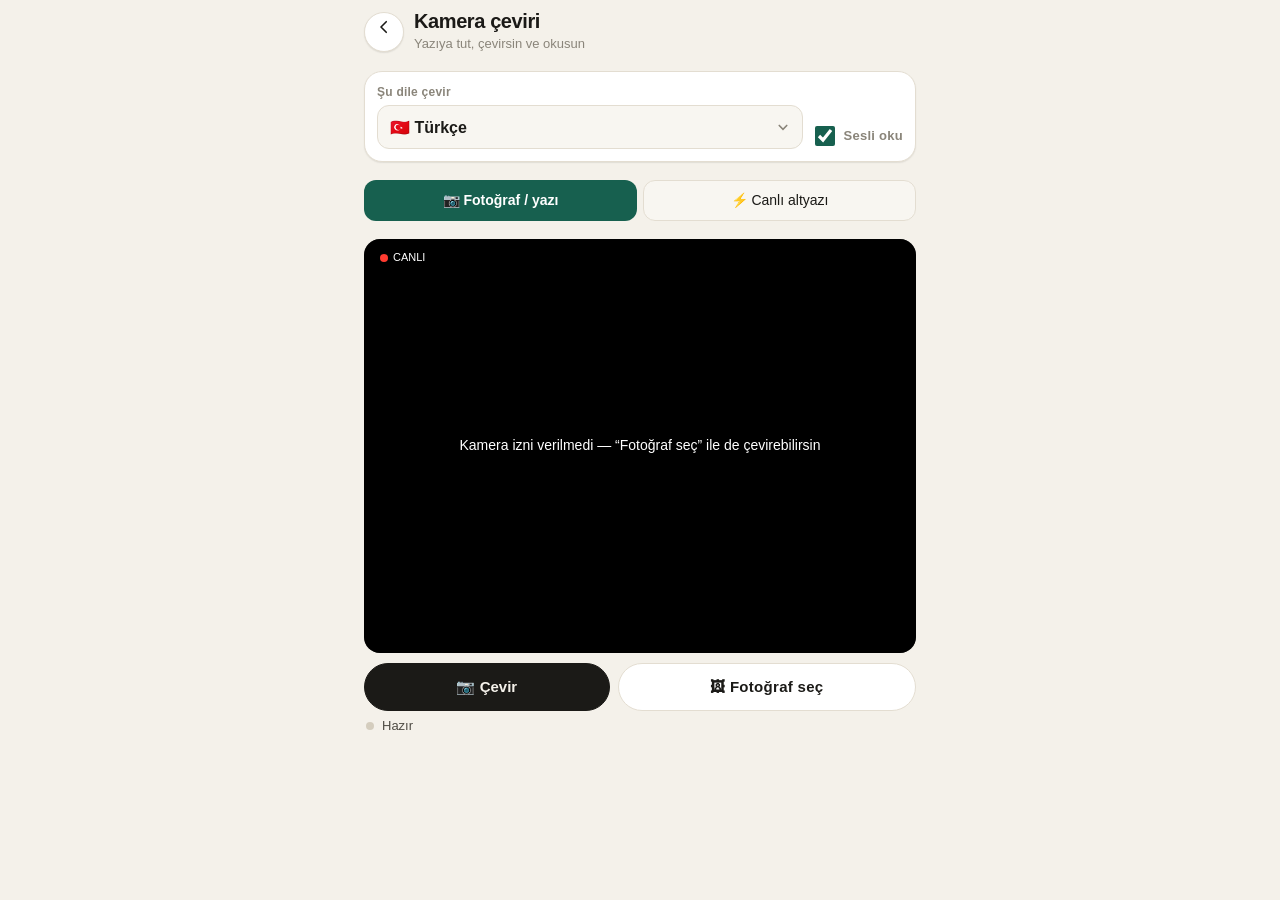
==== commit dc2e8cf5: "Kamera canlı altyazı: yanıt takılırsa toparla, hemen yeniden çevir" ====
--- a/camera.html
+++ b/camera.html
@@ -60,6 +60,6 @@
   <script src="api-client.js?v=7"></script>
   <script src="keepalive.js?v=2"></script>
   <script src="live-audio.js?v=14"></script>
-  <script src="camera.js?v=3"></script>
+  <script src="camera.js?v=5"></script>
 </body>
 </html>
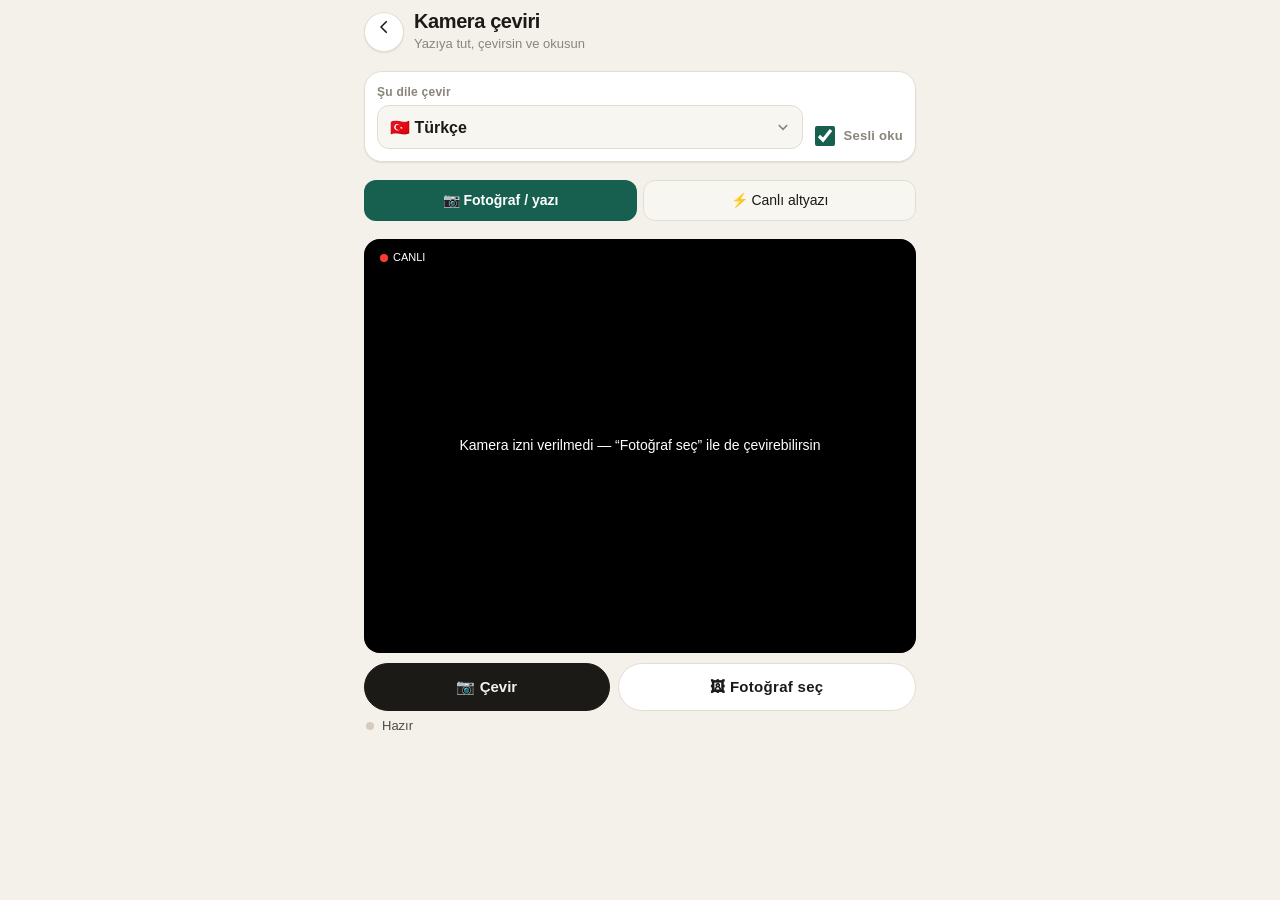
==== commit b75993ba: "STT doğrulaması: uzun zaman aşımı + 1 tekrar (live-audio v16)" ====
--- a/camera.html
+++ b/camera.html
@@ -59,7 +59,7 @@
   </div>
   <script src="api-client.js?v=7"></script>
   <script src="keepalive.js?v=2"></script>
-  <script src="live-audio.js?v=14"></script>
-  <script src="camera.js?v=5"></script>
+  <script src="live-audio.js?v=16"></script>
+  <script src="camera.js?v=7"></script>
 </body>
 </html>
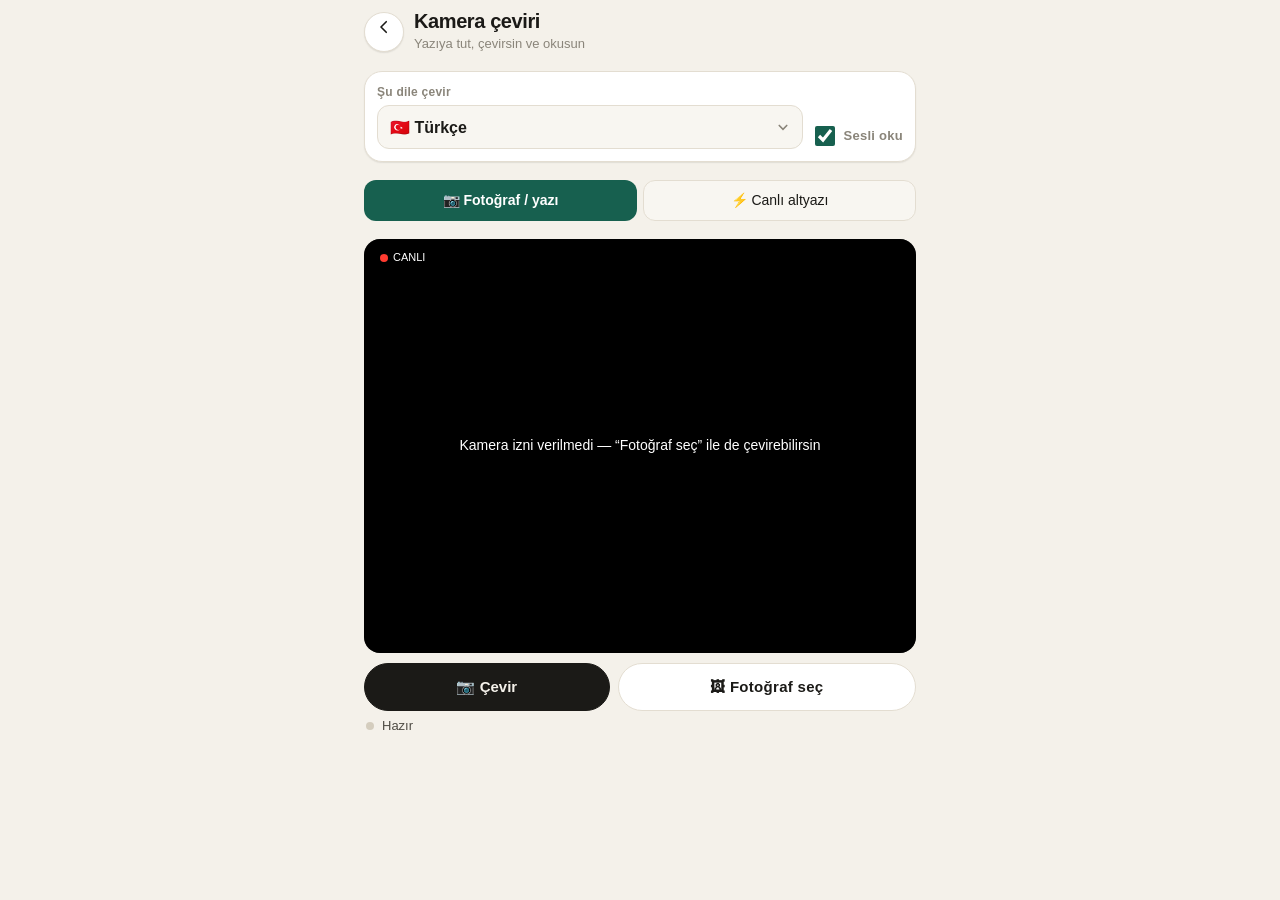
==== commit b255627c: "Çeviri/Karşılıklı: tek ses tek metin; canlı kota/hata → güvenilir yol (v80.0)" ====
--- a/camera.html
+++ b/camera.html
@@ -59,7 +59,7 @@
   </div>
   <script src="api-client.js?v=7"></script>
   <script src="keepalive.js?v=2"></script>
-  <script src="live-audio.js?v=16"></script>
+  <script src="live-audio.js?v=17"></script>
   <script src="camera.js?v=7"></script>
 </body>
 </html>
